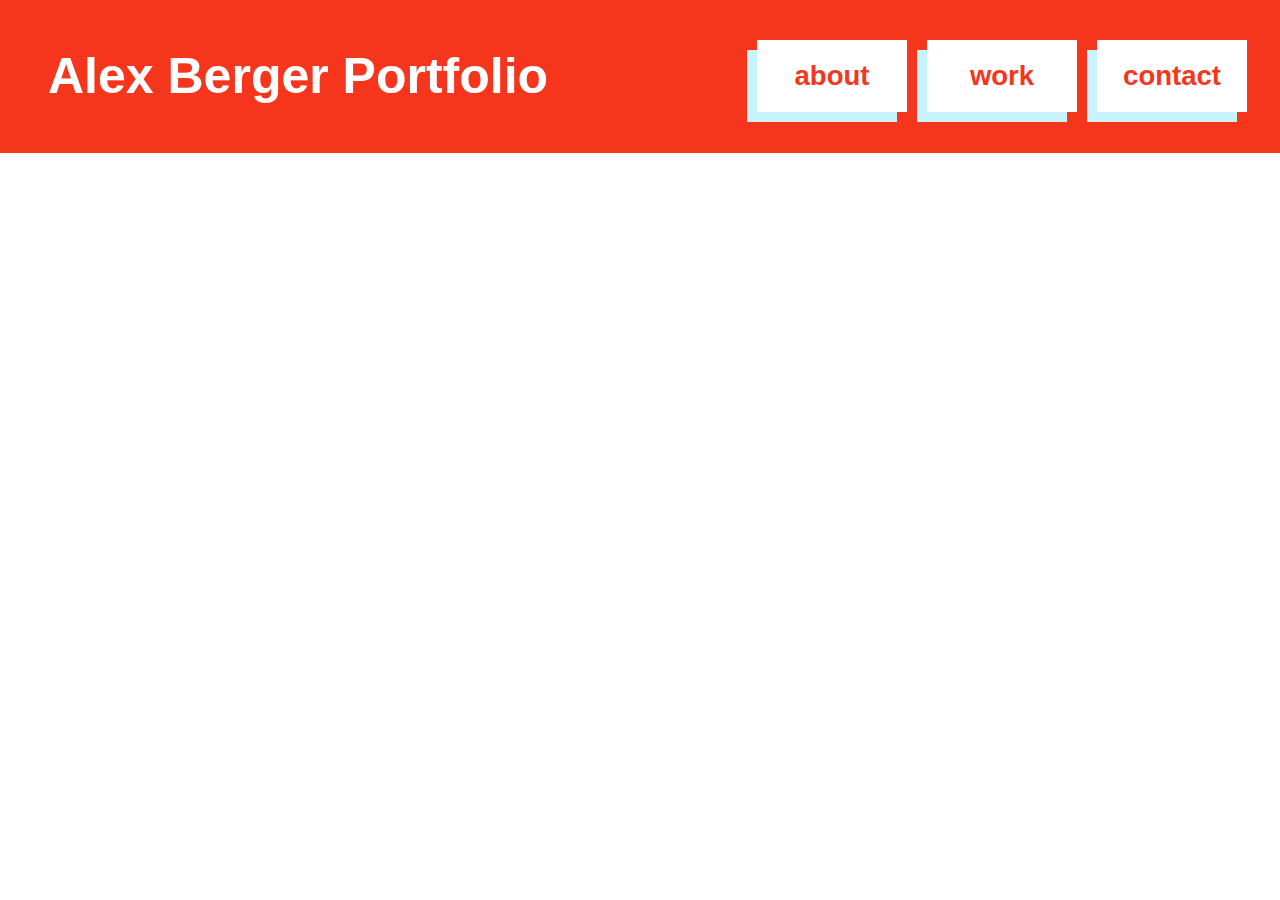
==== index.html @ c8eff0a4 "wrote header" ====
<!DOCTYPE html>
<html lang="en">

<head>
  <meta charset="UTF-8" />
  <title>Alex Berger Portfolio</title>
  <link rel="stylesheet" href="./styles.css" />
</head>

<body>
  <header>
    <h1>Alex Berger Portfolio</h1>
    <nav>
        <ul>
            <li>
                <h2>about</h2><h4></h4>
            </li>
            <li>
                <h2>work</h2>
            </li>
            <li>
                <h2>contact</h2>
            </li>
        </ul>

    </nav>
  </header>

  <!-- <main>
  
    <section class="card">
        <div class="card-header"><h2>Flexbox Row<h2></div>
        <p>Use these three properties to create a flexbox row layout</p>
        <div class="code-box"> 
            <pre><code>.row {
    display: flex;
    flex-direction: row;
    flex-wrap: wrap;
}
            </code></pre>
        </div>
    </section>
        <section class="card">
        <header>Flexbox Column</header>
        <p>Use these three properties to create a flexbox row layout</p>
        <code>Code here</code>
    </section>
    <section class="card">
        <header>CSS Grid Layout</header>
        <p>Use these three properties to create a flexbox row layout</p>
        <code>Code here</code>
    </section>
    <section class="card">
        <header>Linear Gradients</header>
        <p>Use these three properties to create a flexbox row layout</p>
        <code>Code here</code>
    </section>
        <section class="card">
        <header>Box Transition Glow</header>
        <p>Use these three properties to create a flexbox row layout</p>
        <code>Code here</code>
    </section>
    <section class="card">
        <header>Overlay Card with Title</header>
        <p>Use these three properties to create a flexbox row layout</p>
        <code>Code here</code>
    </section>
 
  </main>

  <footer>
    <h3>Made with ❤️ and CSS</h3>
  </footer>
</body>

</html>
---- styles.css ----
:root {
    --main: rgb(245, 54, 29);
    --highlight: white;
    font-size: 25px;
}

body {
    display: flex;
    flex-direction: column;
}

header {
    background-color: var(--main);
    margin: -10px;
    padding: 15px 15px 15px 50px;
    border: none;
    display: flex;
    justify-content: space-between;
}

nav {
    display: flex;
    align-items: center;

}


ul {
    display: flex;
    margin: 0px;
    padding: 10px;
    list-style: none;
    flex-wrap: wrap;
}

li {
    display: flex;
        flex-wrap: wrap;
}
/* main {
    display: flex;
    flex-wrap: wrap;
    justify-content: center;
    background-color: rgb(208, 203, 200);
} */

h1, h2, h3, h4 {
    font-family: sans-serif;
}

h1, h3, h4 {
    color: var(--highlight)
}

h1 {
    font-size: 200%;

}


h2 {
    width: 110px;
    text-align: center;
    margin: 10px;
    padding: 20px;
    background-color: var(--highlight);
    color: var(--main);
    font-size: 110%;
    box-shadow: -10px 10px 0px rgb(199, 243, 252);
}
/*
ul {
    list-style: none;
}

.card-header {
    position: absolute;
    top: 0px;
}

.card {
    height: 60%;
    max-width: 100%;
    border-style: dashed;
    border-color: white;
    padding: 10px;
    display: block;
    position: relative;
    flex: 1 0 100%;

}

code {
    display: block;
    font-family: monospace;
    font-size: 12px;
    color: white;
}

.code-box {
    background: linear-gradient(rgb(157, 29, 149), rgb(195, 26, 195));
    border-radius: 5px;
    padding: 10px;

}

footer {
    text-align: center;
    padding: 20px;
}

  
@media screen and (min-width: 768px) {
    .card{
      max-width: 50%;
      flex: 0 0 50%;
    }
  }

@media screen and (min-width: 992px) {
    .card {
      max-width:33.3%;
      flex: 0 0 33.3%;
    }
  }
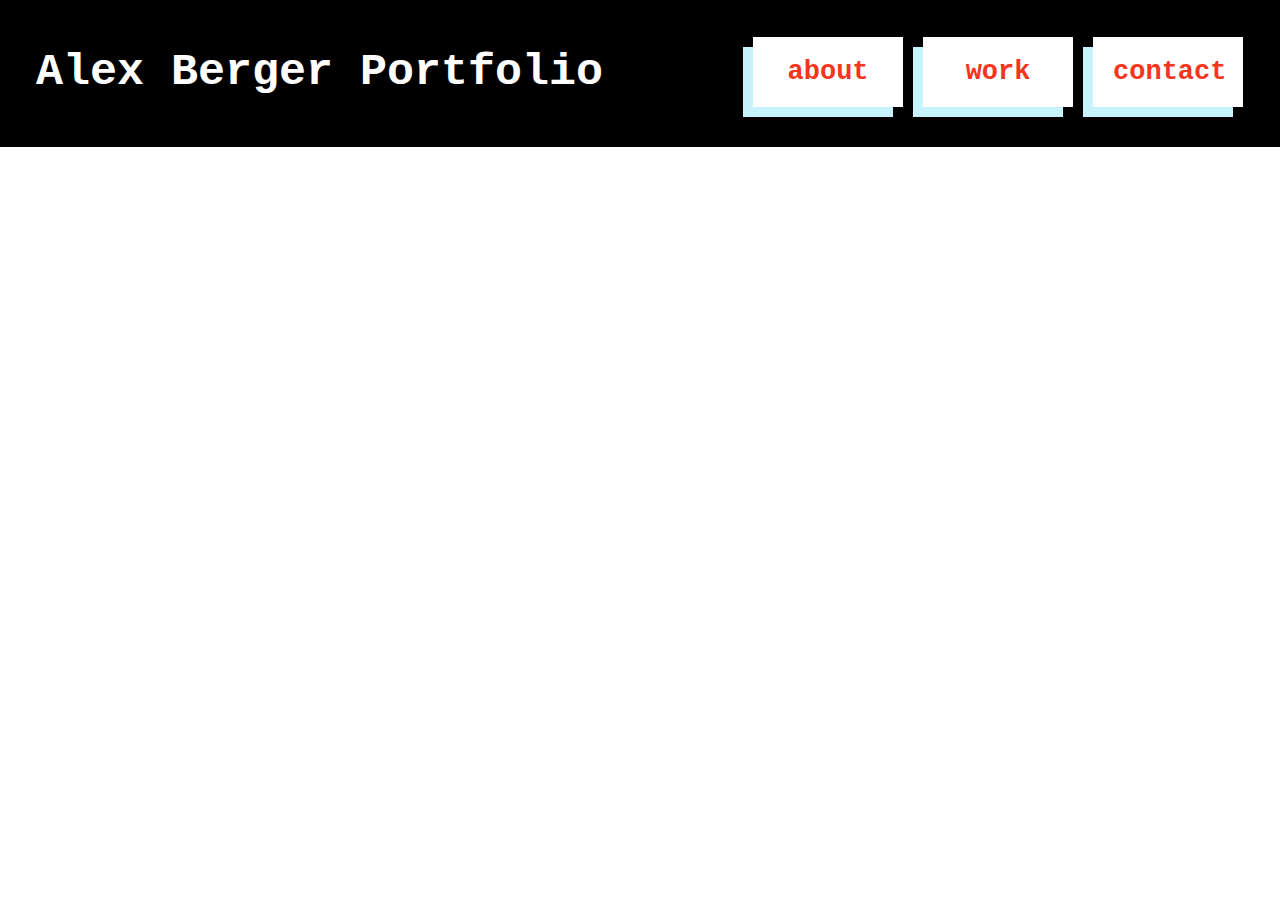
==== commit c06142e0: ""make mobile first design"" ====
--- a/index.html
+++ b/index.html
@@ -13,13 +13,13 @@
     <nav>
         <ul>
             <li>
-                <h2>about</h2><h4></h4>
+                <a href="#about"><h2>about</h2></a>
             </li>
             <li>
-                <h2>work</h2>
+                <a href="#work"><h2>work</h2></a>
             </li>
             <li>
-                <h2>contact</h2>
+                <a href="#contact"><h2>contact</h2></a>
             </li>
         </ul>
 
--- a/styles.css
+++ b/styles.css
@@ -1,7 +1,8 @@
 :root {
-    --main: rgb(245, 54, 29);
+    --main:  rgb(204, 25, 1);
+    --secondary: rgb(199, 243, 252);
     --highlight: white;
-    font-size: 25px;
+    font-size: 45px;
 }
 
 body {
@@ -12,15 +13,16 @@
 header {
     background-color: var(--main);
     margin: -10px;
-    padding: 15px 15px 15px 50px;
+    padding: 1.5% 1.5% 1.5% 3%;
     border: none;
     display: flex;
     justify-content: space-between;
+    flex-wrap: wrap;
 }
 
 nav {
     display: flex;
-    align-items: center;
+    align-content: center;
 
 }
 
@@ -35,7 +37,9 @@
 
 li {
     display: flex;
-        flex-wrap: wrap;
+    flex-wrap: wrap;
+    position: relative;
+    justify-content: center;
 }
 /* main {
     display: flex;
@@ -45,33 +49,43 @@
 } */
 
 h1, h2, h3, h4 {
-    font-family: sans-serif;
+    font-family: monospace;
 }
 
 h1, h3, h4 {
     color: var(--highlight)
 }
 
-h1 {
-    font-size: 200%;
-
+h1, h2 {
+    font-size: 60%;
+    text-align: center;
 }
-
 
 h2 {
     width: 110px;
-    text-align: center;
     margin: 10px;
     padding: 20px;
     background-color: var(--highlight);
-    color: var(--main);
-    font-size: 110%;
-    box-shadow: -10px 10px 0px rgb(199, 243, 252);
+    color: rgb(245, 54, 29);
+    box-shadow: -10px 10px 0px var(--secondary);
 }
-/*
-ul {
-    list-style: none;
+
+a {
+    text-decoration: none;
+ }
+
+h2:hover {
+    color: var(--secondary);
 }
+
+ /* li a:hover {
+    color: var(--secondary);
+    position: absolute;
+    top: 10px;
+    right: 10px;
+} */
+
+
 
 .card-header {
     position: absolute;
@@ -109,18 +123,22 @@
     padding: 20px;
 }
 
+@media screen and (min-width: 576px) {
+    h1 {
+       font-size: 100%;
+    }
+    ul {
+        display: flex;
+        justify-content: center;
+    }
+}
+
+@media screen and (min-width: 768px) {
+    header {
+        background-color: black;
+  }
   
-@media screen and (min-width: 768px) {
-    .card{
-      max-width: 50%;
-      flex: 0 0 50%;
-    }
+@media screen and (min-width: 992px) {
+
   }
 
-@media screen and (min-width: 992px) {
-    .card {
-      max-width:33.3%;
-      flex: 0 0 33.3%;
-    }
-  }
-  
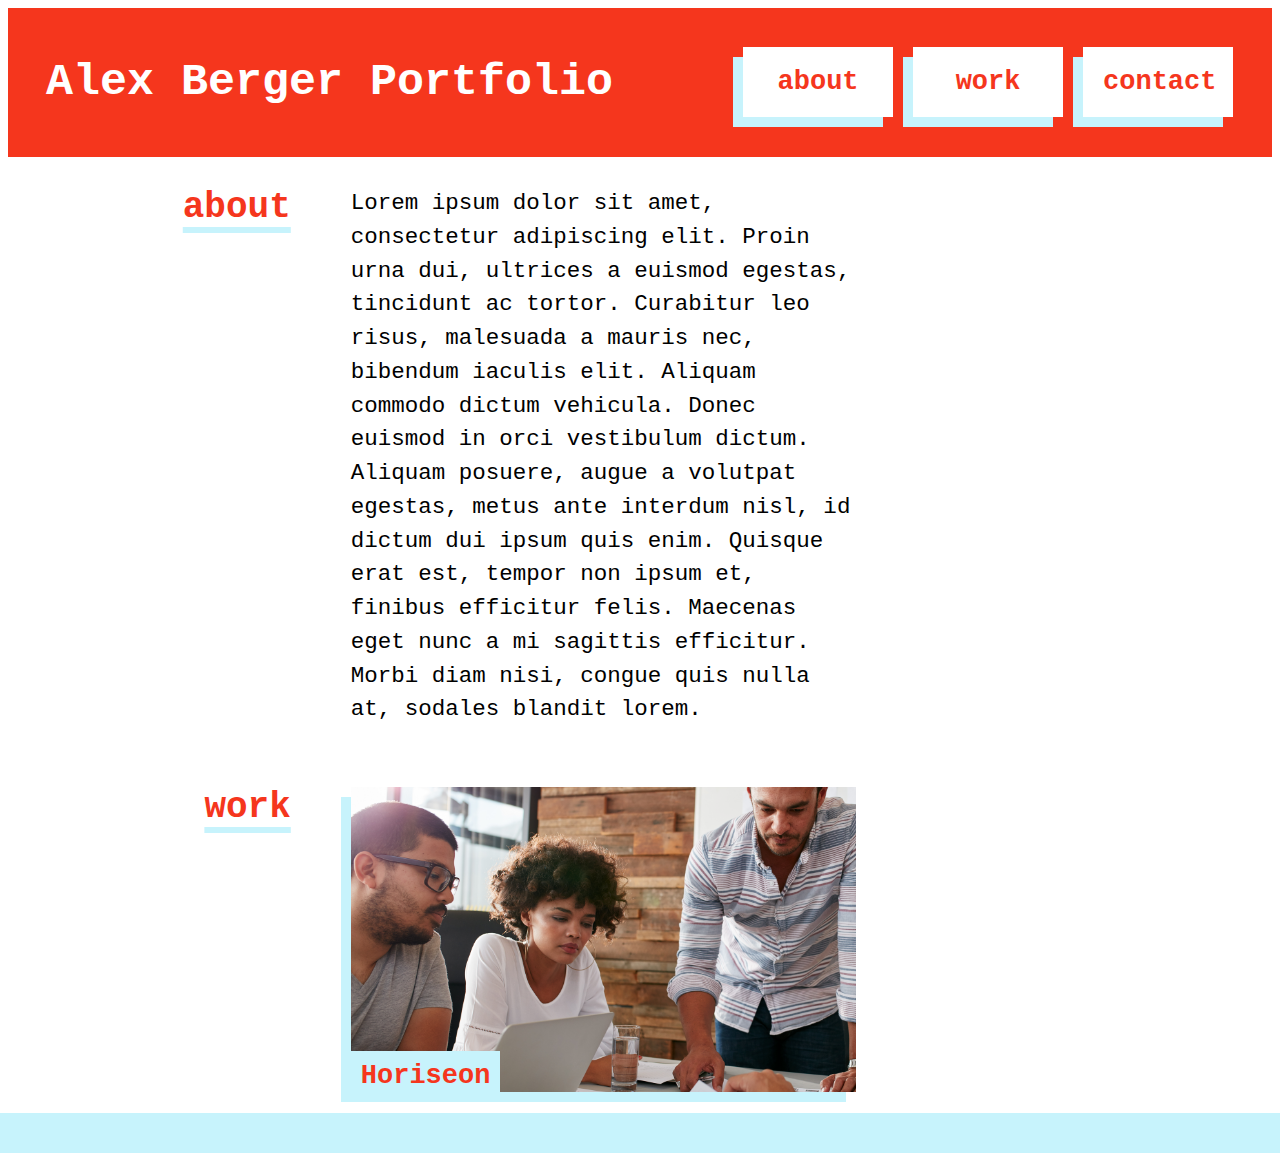
==== commit 256e2423: "add about and work sections" ====
--- a/index.html
+++ b/index.html
@@ -26,50 +26,27 @@
     </nav>
   </header>
 
-  <!-- <main>
-  
-    <section class="card">
-        <div class="card-header"><h2>Flexbox Row<h2></div>
-        <p>Use these three properties to create a flexbox row layout</p>
-        <div class="code-box"> 
-            <pre><code>.row {
-    display: flex;
-    flex-direction: row;
-    flex-wrap: wrap;
-}
-            </code></pre>
-        </div>
-    </section>
-        <section class="card">
-        <header>Flexbox Column</header>
-        <p>Use these three properties to create a flexbox row layout</p>
-        <code>Code here</code>
-    </section>
-    <section class="card">
-        <header>CSS Grid Layout</header>
-        <p>Use these three properties to create a flexbox row layout</p>
-        <code>Code here</code>
-    </section>
-    <section class="card">
-        <header>Linear Gradients</header>
-        <p>Use these three properties to create a flexbox row layout</p>
-        <code>Code here</code>
-    </section>
-        <section class="card">
-        <header>Box Transition Glow</header>
-        <p>Use these three properties to create a flexbox row layout</p>
-        <code>Code here</code>
-    </section>
-    <section class="card">
-        <header>Overlay Card with Title</header>
-        <p>Use these three properties to create a flexbox row layout</p>
-        <code>Code here</code>
-    </section>
- 
+  <main>
+    <div class="row">
+        <section id="about" class="section-header">
+            <h3>about</h3>
+        </section>
+        <article>
+            <p>Lorem ipsum dolor sit amet, consectetur adipiscing elit. Proin urna dui, ultrices a euismod egestas, tincidunt ac tortor. Curabitur leo risus, malesuada a mauris nec, bibendum iaculis elit. Aliquam commodo dictum vehicula. Donec euismod in orci vestibulum dictum. Aliquam posuere, augue a volutpat egestas, metus ante interdum nisl, id dictum dui ipsum quis enim. Quisque erat est, tempor non ipsum et, finibus efficitur felis. Maecenas eget nunc a mi sagittis efficitur. Morbi diam nisi, congue quis nulla at, sodales blandit lorem. </p>
+        </article>
+    </div>
+    <div class="row">
+        <section id="work" class="section-header">
+            <h3>work</h3>
+        </section>
+    <article>
+        <h4 class="project-title">Horiseon</h4>
+        <a href="https://aberger3647.github.io/module-01-challenge/" class="projects"><img src="./horiseon.png" alt="Three professionals working in a meeting"></a>
+    </article>
+    </div>
   </main>
 
   <footer>
-    <h3>Made with ❤️ and CSS</h3>
   </footer>
 </body>
 
--- a/styles.css
+++ b/styles.css
@@ -1,5 +1,5 @@
 :root {
-    --main:  rgb(204, 25, 1);
+    --main:  rgb(245, 54, 29);
     --secondary: rgb(199, 243, 252);
     --highlight: white;
     font-size: 45px;
@@ -12,27 +12,25 @@
 
 header {
     background-color: var(--main);
-    margin: -10px;
+    /*margin: -10px;*/
     padding: 1.5% 1.5% 1.5% 3%;
     border: none;
     display: flex;
-    justify-content: space-between;
+    justify-content: center;
     flex-wrap: wrap;
 }
 
 nav {
-    display: flex;
-    align-content: center;
 
 }
 
 
 ul {
-    display: flex;
+    display: block;
     margin: 0px;
     padding: 10px;
     list-style: none;
-    flex-wrap: wrap;
+ 
 }
 
 li {
@@ -41,18 +39,17 @@
     position: relative;
     justify-content: center;
 }
-/* main {
+
+main {
     display: flex;
     flex-wrap: wrap;
-    justify-content: center;
-    background-color: rgb(208, 203, 200);
-} */
+}
 
-h1, h2, h3, h4 {
+h1, h2, h3, h4, p {
     font-family: monospace;
 }
 
-h1, h3, h4 {
+h1, h3 {
     color: var(--highlight)
 }
 
@@ -61,22 +58,50 @@
     text-align: center;
 }
 
+h2, h3{
+    color: var(--main);
+}
+
 h2 {
     width: 110px;
     margin: 10px;
     padding: 20px;
     background-color: var(--highlight);
-    color: rgb(245, 54, 29);
     box-shadow: -10px 10px 0px var(--secondary);
+}
+
+h2:hover {
+    color: var(--secondary);
+}
+
+h3 {
+    font-size: 80%;
+    text-align: center;
+    margin: 0px;
+    text-decoration: underline var(--secondary);
+    text-decoration-thickness: 6px;
+    text-underline-offset: 10px;
+}
+
+h4 {
+    font-size: 60%;
+    color: var(--main);
+}
+
+h4:hover {
+    color: var(--highlight);
+}
+
+p {
+    font-size: 50%;
+    line-height: 1.5;
+    margin: 0px;
 }
 
 a {
     text-decoration: none;
  }
 
-h2:hover {
-    color: var(--secondary);
-}
 
  /* li a:hover {
     color: var(--secondary);
@@ -85,42 +110,38 @@
     right: 10px;
 } */
 
-
-
-.card-header {
-    position: absolute;
-    top: 0px;
+.row {
+    display: flex;
+    flex-wrap: wrap;
 }
 
-.card {
-    height: 60%;
-    max-width: 100%;
-    border-style: dashed;
-    border-color: white;
-    padding: 10px;
-    display: block;
+article, .section-header {
+    margin: 0px;
+    padding: 30px;
     position: relative;
-    flex: 1 0 100%;
-
+    width: 100%;
 }
 
-code {
-    display: block;
-    font-family: monospace;
-    font-size: 12px;
-    color: white;
+img {
+    width: 100%;
+    height: auto;
+    box-shadow: -10px 10px 0px var(--secondary);
 }
 
-.code-box {
-    background: linear-gradient(rgb(157, 29, 149), rgb(195, 26, 195));
-    border-radius: 5px;
-    padding: 10px;
-
+.project-title {
+    position: absolute;
+    background-color: var(--secondary);
+    margin: 0px;
+    padding: 10px;;
+    bottom: 32px;
 }
 
 footer {
     text-align: center;
     padding: 20px;
+    height: 20;
+    background-color: var(--secondary);
+    margin: -20px;
 }
 
 @media screen and (min-width: 576px) {
@@ -134,11 +155,22 @@
 }
 
 @media screen and (min-width: 768px) {
-    header {
-        background-color: black;
-  }
+    .section-header {
+        width: 20%;
+    }
+    article {
+        width: 60%;
+    }
+    h3 {
+        text-align: right;
+    }
+  
   
 @media screen and (min-width: 992px) {
-
+    header {
+        justify-content: space-between;
+    }
+    article {
+        width: 40%;
+    }
   }
-
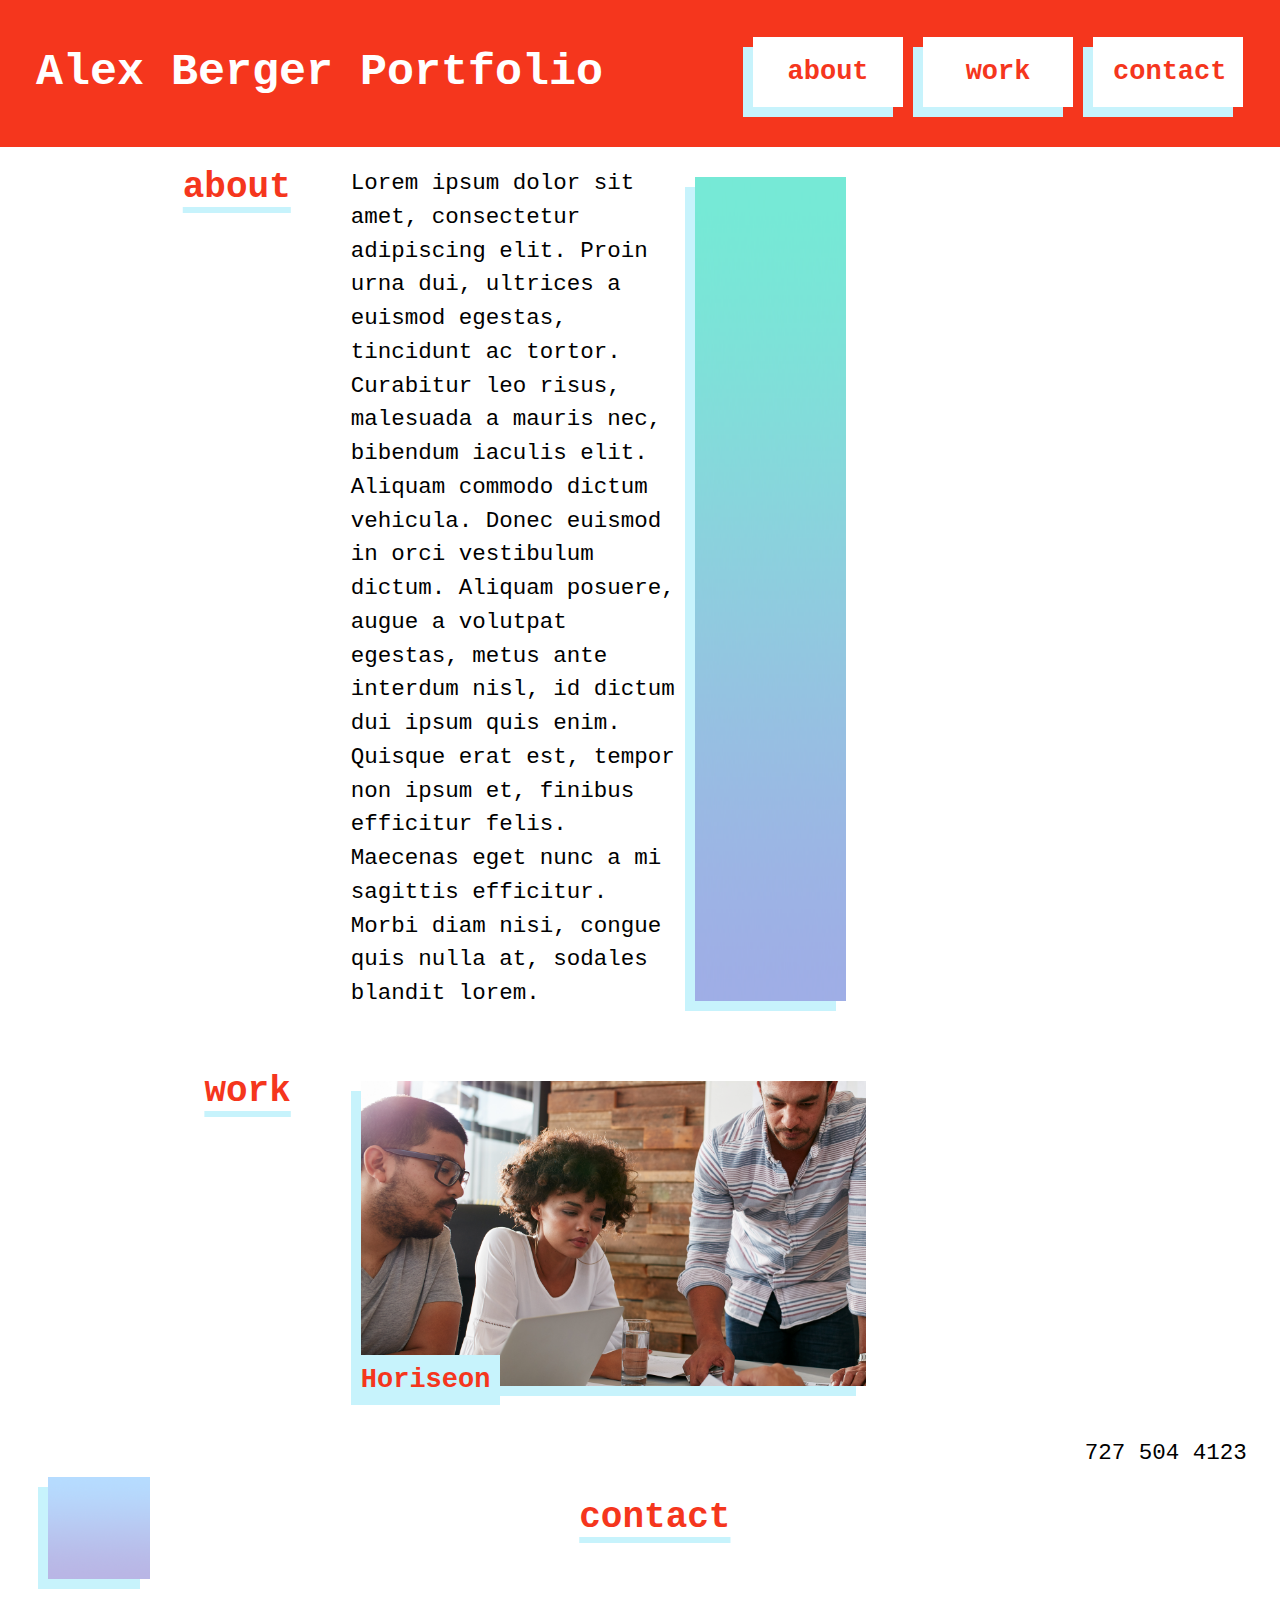
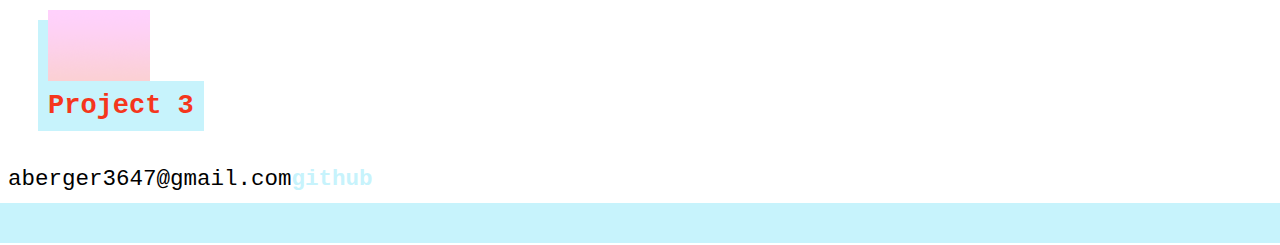
==== commit aa00576a: "make things worse" ====
--- a/index.html
+++ b/index.html
@@ -27,23 +27,60 @@
   </header>
 
   <main>
+
     <div class="row">
         <section id="about" class="section-header">
             <h3>about</h3>
         </section>
-        <article>
+
+        <section id="about-and-headshot">
             <p>Lorem ipsum dolor sit amet, consectetur adipiscing elit. Proin urna dui, ultrices a euismod egestas, tincidunt ac tortor. Curabitur leo risus, malesuada a mauris nec, bibendum iaculis elit. Aliquam commodo dictum vehicula. Donec euismod in orci vestibulum dictum. Aliquam posuere, augue a volutpat egestas, metus ante interdum nisl, id dictum dui ipsum quis enim. Quisque erat est, tempor non ipsum et, finibus efficitur felis. Maecenas eget nunc a mi sagittis efficitur. Morbi diam nisi, congue quis nulla at, sodales blandit lorem. </p>
-        </article>
+            <img src="./assets/placeholder3.png" id="headshot">
+        </section>
     </div>
+
     <div class="row">
         <section id="work" class="section-header">
             <h3>work</h3>
         </section>
-    <article>
-        <h4 class="project-title">Horiseon</h4>
-        <a href="https://aberger3647.github.io/module-01-challenge/" class="projects"><img src="./horiseon.png" alt="Three professionals working in a meeting"></a>
-    </article>
+
+        <section>
+            <a href="https://aberger3647.github.io/module-01-challenge/" class="projects">
+                <h4 class="project-title">Horiseon</h4>
+                <img src="./horiseon.png" alt="Three professionals working in a meeting">
+            </a>
+        </section>
     </div>
+
+    <div class="row">
+        <section>
+            <a href="#">
+                <h4 class="project-title">Project 2</h4>
+                <img src="./assets/placeholder1.png" alt="Placeholder image" class="small-image">
+            </a>
+            <a href="#">
+                <h4 class="project-title">Project 3</h4>
+                <img src="./assets/placeholder2.png" alt="Placeholder image" class="small-image">
+            </a>
+        </section>
+    </div>
+
+    <section>
+        <div class="row">
+            <section id="contact" class="section-header">
+                <h3>contact</h3>
+            </section>
+        </div>
+        <div class="row">
+            </section class="contact-info">
+                <p>727 504 4123</p>
+                <p>aberger3647@gmail.com</p>
+                <a href="https://github.com/aberger3647"><p>github</p></a>
+            <section>
+        </div>
+    </section>
+
+
   </main>
 
   <footer>
--- a/styles.css
+++ b/styles.css
@@ -12,18 +12,13 @@
 
 header {
     background-color: var(--main);
-    /*margin: -10px;*/
+    margin: -10px;
     padding: 1.5% 1.5% 1.5% 3%;
     border: none;
     display: flex;
     justify-content: center;
     flex-wrap: wrap;
 }
-
-nav {
-
-}
-
 
 ul {
     display: block;
@@ -100,8 +95,13 @@
 
 a {
     text-decoration: none;
+    color: var(--secondary);
+    font-weight: bold;
  }
 
+ a:hover {
+    color: var(--main);
+ }
 
  /* li a:hover {
     color: var(--secondary);
@@ -110,20 +110,31 @@
     right: 10px;
 } */
 
+#about-and-headshot {
+    display: flex;
+}
+
 .row {
     display: flex;
     flex-wrap: wrap;
 }
 
-article, .section-header {
+section, .section-header {
     margin: 0px;
     padding: 30px;
     position: relative;
     width: 100%;
+
+}
+
+#headshot {
+    max-width: 30%;
+    float: right;
 }
 
 img {
     width: 100%;
+    margin: 10px;
     height: auto;
     box-shadow: -10px 10px 0px var(--secondary);
 }
@@ -134,6 +145,11 @@
     margin: 0px;
     padding: 10px;;
     bottom: 32px;
+}
+
+.contact-info {
+    display: flex;
+    justify-content: space-between;
 }
 
 footer {
@@ -152,25 +168,41 @@
         display: flex;
         justify-content: center;
     }
+    .small-image {
+        width: 50%;
+        height: auto;
+    }
 }
 
 @media screen and (min-width: 768px) {
     .section-header {
         width: 20%;
     }
-    article {
+    section {
         width: 60%;
     }
     h3 {
         text-align: right;
     }
+    .small-image {
+        width: 50%;
+        height: auto;
+    }
+}
   
   
 @media screen and (min-width: 992px) {
     header {
         justify-content: space-between;
     }
-    article {
+    .section-header {
+        width: 20%;
+    }
+    section {
         width: 40%;
     }
+    .small-image {
+        width: 50%;
+        height: auto;
+    }
   }
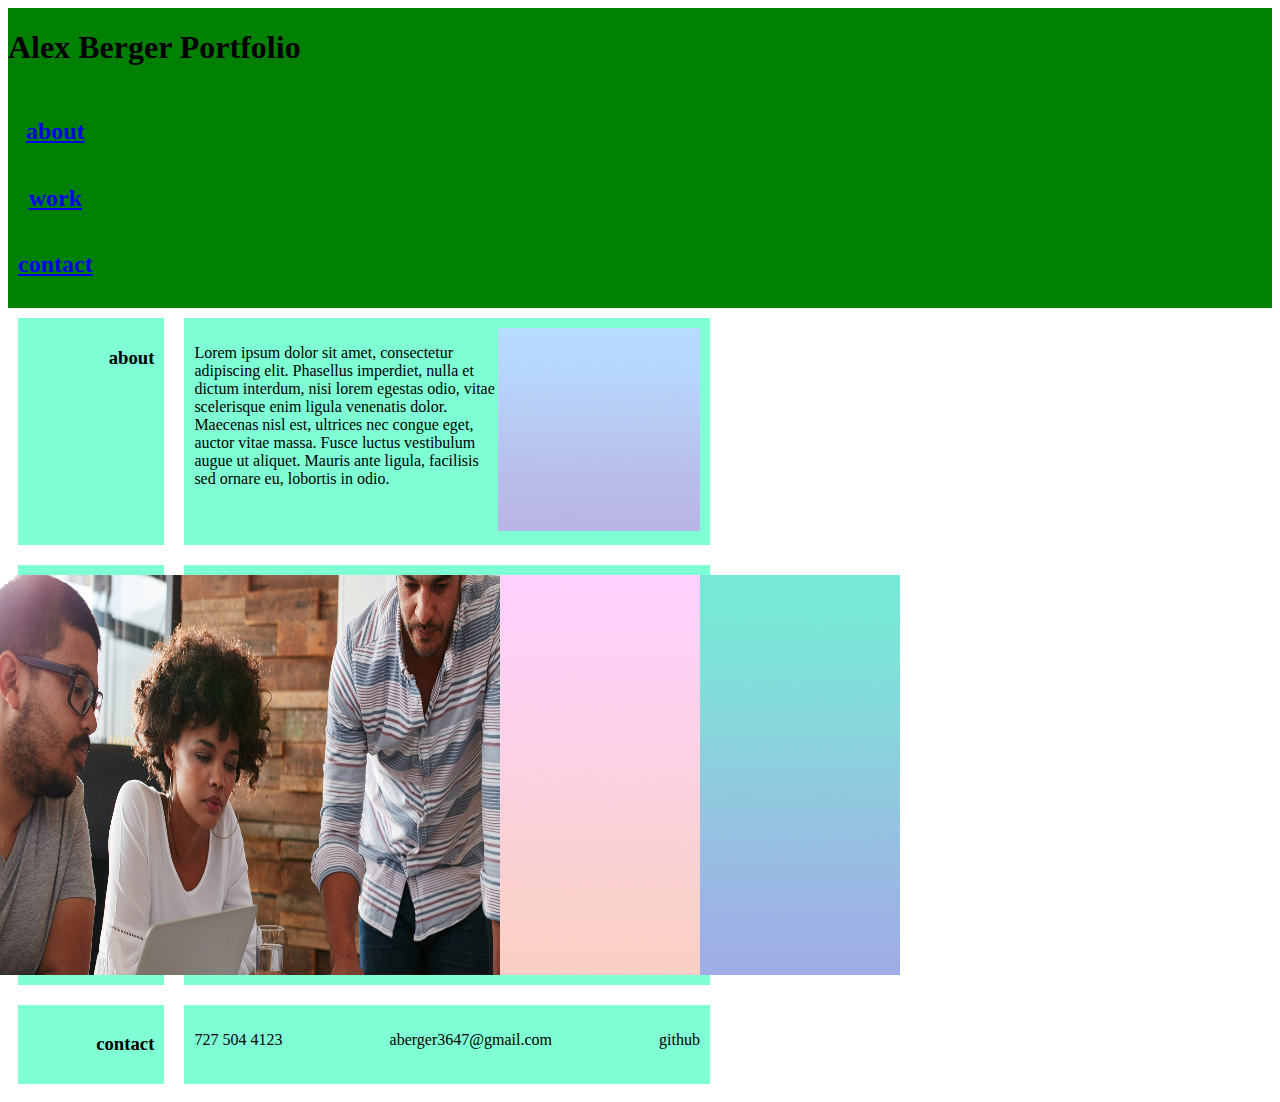
==== commit e59bb8e9: "another approach to flexbox" ====
--- a/index.html
+++ b/index.html
@@ -27,60 +27,41 @@
   </header>
 
   <main>
-
     <div class="row">
-        <section id="about" class="section-header">
+        <section class="section-title">
             <h3>about</h3>
         </section>
 
-        <section id="about-and-headshot">
-            <p>Lorem ipsum dolor sit amet, consectetur adipiscing elit. Proin urna dui, ultrices a euismod egestas, tincidunt ac tortor. Curabitur leo risus, malesuada a mauris nec, bibendum iaculis elit. Aliquam commodo dictum vehicula. Donec euismod in orci vestibulum dictum. Aliquam posuere, augue a volutpat egestas, metus ante interdum nisl, id dictum dui ipsum quis enim. Quisque erat est, tempor non ipsum et, finibus efficitur felis. Maecenas eget nunc a mi sagittis efficitur. Morbi diam nisi, congue quis nulla at, sodales blandit lorem. </p>
-            <img src="./assets/placeholder3.png" id="headshot">
+        <section class="main-content">
+            <div id="about-text"><p>Lorem ipsum dolor sit amet, consectetur adipiscing elit. Phasellus imperdiet, nulla et dictum interdum, nisi lorem egestas odio, vitae scelerisque enim ligula venenatis dolor. Maecenas nisl est, ultrices nec congue eget, auctor vitae massa. Fusce luctus vestibulum augue ut aliquet. Mauris ante ligula, facilisis sed ornare eu, lobortis in odio. </p></div>
+            <div id="about-photo"><img src="./assets/placeholder1.png"></div>
+            
         </section>
     </div>
 
     <div class="row">
-        <section id="work" class="section-header">
+        <section class="section-title">
             <h3>work</h3>
         </section>
 
-        <section>
-            <a href="https://aberger3647.github.io/module-01-challenge/" class="projects">
-                <h4 class="project-title">Horiseon</h4>
-                <img src="./horiseon.png" alt="Three professionals working in a meeting">
-            </a>
+        <section class="main-content">
+            <img src="./horiseon.png" class="large-img">
+            <img src="./assets/placeholder2.png" class="small-img">
+            <img src="./assets/placeholder3.png" class="small-img">
         </section>
     </div>
 
     <div class="row">
-        <section>
-            <a href="#">
-                <h4 class="project-title">Project 2</h4>
-                <img src="./assets/placeholder1.png" alt="Placeholder image" class="small-image">
-            </a>
-            <a href="#">
-                <h4 class="project-title">Project 3</h4>
-                <img src="./assets/placeholder2.png" alt="Placeholder image" class="small-image">
-            </a>
+        <section class="section-title">
+            <h3>contact</h3>
+        </section>
+
+        <section class="main-content" id="contact-info">
+            <p>727 504 4123</p>
+            <p>aberger3647@gmail.com</p>
+            <p>github</p>
         </section>
     </div>
-
-    <section>
-        <div class="row">
-            <section id="contact" class="section-header">
-                <h3>contact</h3>
-            </section>
-        </div>
-        <div class="row">
-            </section class="contact-info">
-                <p>727 504 4123</p>
-                <p>aberger3647@gmail.com</p>
-                <a href="https://github.com/aberger3647"><p>github</p></a>
-            <section>
-        </div>
-    </section>
-
-
   </main>
 
   <footer>
--- a/styles.css
+++ b/styles.css
@@ -1,23 +1,22 @@
-:root {
-    --main:  rgb(245, 54, 29);
-    --secondary: rgb(199, 243, 252);
-    --highlight: white;
-    font-size: 45px;
-}
-
 body {
     display: flex;
     flex-direction: column;
 }
 
 header {
-    background-color: var(--main);
-    margin: -10px;
-    padding: 1.5% 1.5% 1.5% 3%;
-    border: none;
+
     display: flex;
     justify-content: center;
     flex-wrap: wrap;
+}
+
+h1, h2, h3 {
+    width: 100%;
+    text-align: center;
+}
+
+h2 {
+    text-align: center;
 }
 
 ul {
@@ -37,172 +36,93 @@
 
 main {
     display: flex;
-    flex-wrap: wrap;
-}
-
-h1, h2, h3, h4, p {
-    font-family: monospace;
-}
-
-h1, h3 {
-    color: var(--highlight)
-}
-
-h1, h2 {
-    font-size: 60%;
-    text-align: center;
-}
-
-h2, h3{
-    color: var(--main);
-}
-
-h2 {
-    width: 110px;
-    margin: 10px;
-    padding: 20px;
-    background-color: var(--highlight);
-    box-shadow: -10px 10px 0px var(--secondary);
-}
-
-h2:hover {
-    color: var(--secondary);
-}
-
-h3 {
-    font-size: 80%;
-    text-align: center;
-    margin: 0px;
-    text-decoration: underline var(--secondary);
-    text-decoration-thickness: 6px;
-    text-underline-offset: 10px;
-}
-
-h4 {
-    font-size: 60%;
-    color: var(--main);
-}
-
-h4:hover {
-    color: var(--highlight);
-}
-
-p {
-    font-size: 50%;
-    line-height: 1.5;
-    margin: 0px;
-}
-
-a {
-    text-decoration: none;
-    color: var(--secondary);
-    font-weight: bold;
- }
-
- a:hover {
-    color: var(--main);
- }
-
- /* li a:hover {
-    color: var(--secondary);
-    position: absolute;
-    top: 10px;
-    right: 10px;
-} */
-
-#about-and-headshot {
-    display: flex;
+    flex-direction: column;
 }
 
 .row {
     display: flex;
     flex-wrap: wrap;
+ 
 }
 
-section, .section-header {
-    margin: 0px;
-    padding: 30px;
-    position: relative;
+.section-title {
+    padding: 10px;
+    margin: 10px;
+    background-color: aquamarine;
     width: 100%;
-
+    justify-content: center;
 }
 
-#headshot {
-    max-width: 30%;
-    float: right;
+.main-content {
+    padding: 10px;
+    margin: 10px;
+    background-color: aquamarine;
+    width: 100%;
 }
 
 img {
     width: 100%;
-    margin: 10px;
-    height: auto;
-    box-shadow: -10px 10px 0px var(--secondary);
 }
 
-.project-title {
-    position: absolute;
-    background-color: var(--secondary);
-    margin: 0px;
-    padding: 10px;;
-    bottom: 32px;
-}
-
-.contact-info {
+#contact-info {
     display: flex;
     justify-content: space-between;
 }
 
-footer {
-    text-align: center;
-    padding: 20px;
-    height: 20;
-    background-color: var(--secondary);
-    margin: -20px;
-}
+@media screen and (min-width: 768px) {
 
-@media screen and (min-width: 576px) {
-    h1 {
-       font-size: 100%;
-    }
-    ul {
-        display: flex;
-        justify-content: center;
-    }
-    .small-image {
-        width: 50%;
-        height: auto;
-    }
-}
-
-@media screen and (min-width: 768px) {
-    .section-header {
-        width: 20%;
-    }
-    section {
-        width: 60%;
+    header {
+        background-color: aqua;
     }
     h3 {
         text-align: right;
     }
-    .small-image {
+    .large-img {
+        min-height: 400px;
+        width: 100%;
+    }
+    .main-content {
+        display: flex;
+        width: 60%;
+        justify-content: center;
+    }
+    .section-title {
+        width: 10%;
+        text-align: right;
+    }
+    #contact-info {
+        display: flex;
+        justify-content: space-between;
+    }
+    #about-text {
+        width: 60%;
+    }
+    
+    #about-photo {
+        width: 40%;
+    }
+    
+    .small-img {
         width: 50%;
-        height: auto;
+    
     }
+    
 }
   
   
 @media screen and (min-width: 992px) {
     header {
         justify-content: space-between;
+        background-color: green;
     }
-    .section-header {
-        width: 20%;
+    h1 {
+        text-align: left;
     }
-    section {
+    h3 {
+        text-align: right;
+    }
+    .main-content {
         width: 40%;
     }
-    .small-image {
-        width: 50%;
-        height: auto;
-    }
+
   }
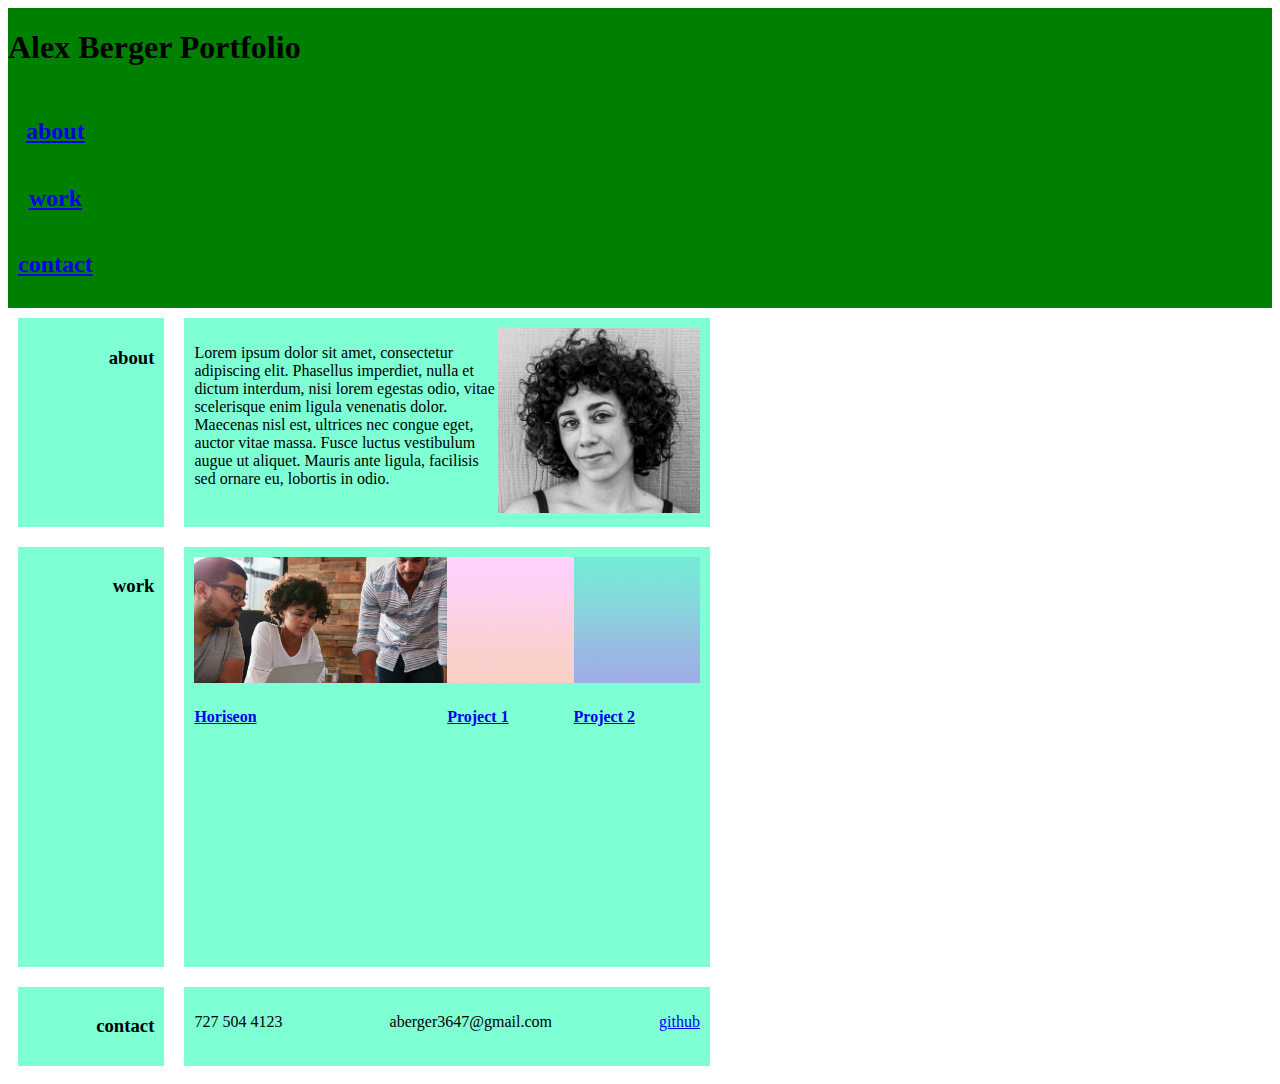
==== commit b10a43bb: "fix some things, break some other things" ====
--- a/index.html
+++ b/index.html
@@ -28,38 +28,53 @@
 
   <main>
     <div class="row">
-        <section class="section-title">
+        <section class="section-title" id="about">
             <h3>about</h3>
         </section>
 
         <section class="main-content">
             <div id="about-text"><p>Lorem ipsum dolor sit amet, consectetur adipiscing elit. Phasellus imperdiet, nulla et dictum interdum, nisi lorem egestas odio, vitae scelerisque enim ligula venenatis dolor. Maecenas nisl est, ultrices nec congue eget, auctor vitae massa. Fusce luctus vestibulum augue ut aliquet. Mauris ante ligula, facilisis sed ornare eu, lobortis in odio. </p></div>
-            <div id="about-photo"><img src="./assets/placeholder1.png"></div>
+            <div id="about-photo"><img src="./assets/headshot.jpg"></div>
             
         </section>
     </div>
 
     <div class="row">
-        <section class="section-title">
+        <section class="section-title" id="work">
             <h3>work</h3>
         </section>
 
         <section class="main-content">
-            <img src="./horiseon.png" class="large-img">
-            <img src="./assets/placeholder2.png" class="small-img">
-            <img src="./assets/placeholder3.png" class="small-img">
+            <div class="large-img">
+                <img src="./horiseon.png" alt="Image of three professionals in a meeting">
+                 <a href="https://aberger3647.github.io/module-01-challenge/">
+                    <h4>Horiseon</h4>
+                </a>   
+            </div>
+            <div class="small-img">
+                <img src="./assets/placeholder2.png" alt="Placeholder 1">
+                <a href="#">
+                    <h4>Project 1</h4>
+                </a> 
+            </div>
+            <div class="small-img">
+                <img src="./assets/placeholder3.png" alt="Placeholder 2">
+                <a href="#">
+                    <h4>Project 2</h4>
+                </a> 
+            </div>
         </section>
     </div>
 
     <div class="row">
-        <section class="section-title">
+        <section class="section-title" id="contact">
             <h3>contact</h3>
         </section>
 
         <section class="main-content" id="contact-info">
             <p>727 504 4123</p>
             <p>aberger3647@gmail.com</p>
-            <p>github</p>
+            <a href="https://github.com/aberger3647"><p>github</p></a>
         </section>
     </div>
   </main>
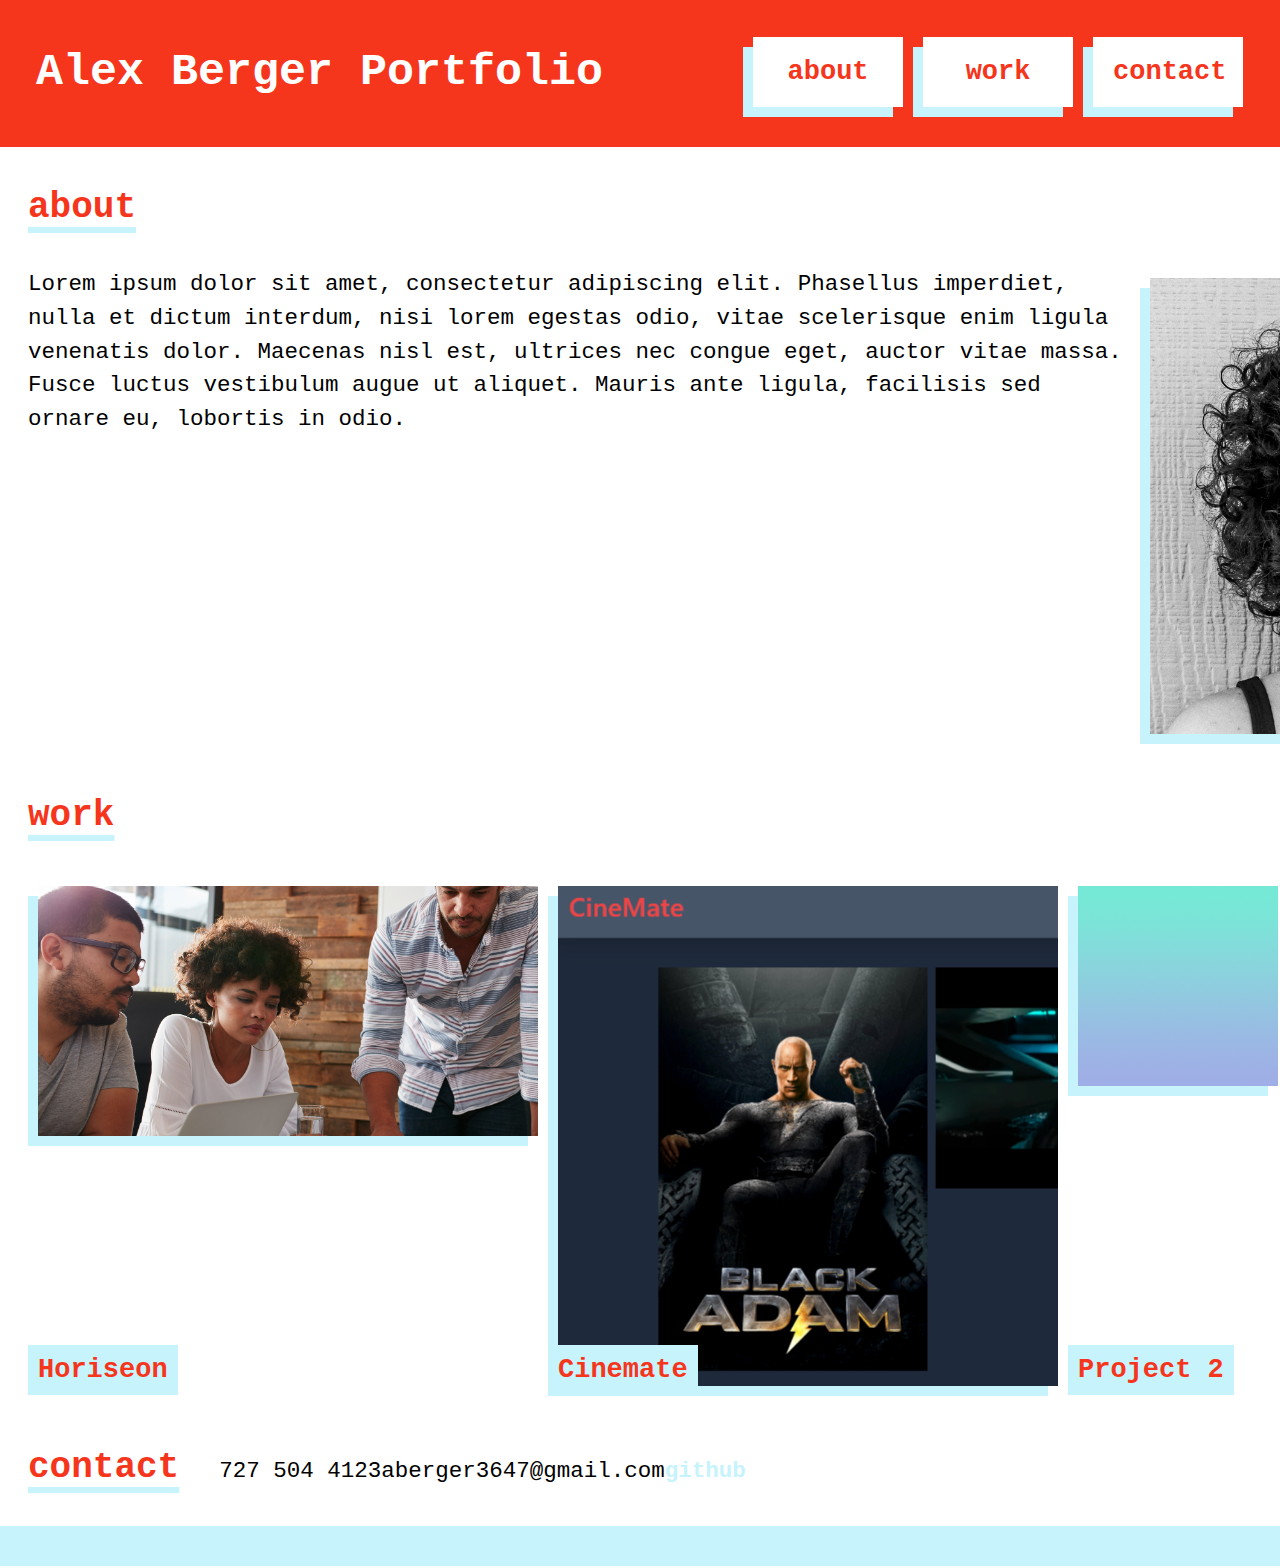
==== commit 379b5b80: "add cinemate project" ====
--- a/index.html
+++ b/index.html
@@ -52,9 +52,9 @@
                 </a>   
             </div>
             <div class="small-img">
-                <img src="./assets/placeholder2.png" alt="Placeholder 1">
-                <a href="#">
-                    <h4>Project 1</h4>
+                <img src="./assets/cinemate.png" alt="Cinemate">
+                <a href="https://sidgray80.github.io/cinemate/index.html">
+                    <h4>Cinemate</h4>
                 </a> 
             </div>
             <div class="small-img">
--- a/styles.css
+++ b/styles.css
@@ -1,22 +1,75 @@
+:root {
+    --main:  rgb(245, 54, 29);
+    --secondary: rgb(199, 243, 252);
+    --highlight: white;
+    font-size: 45px;
+}
+
 body {
     display: flex;
     flex-direction: column;
 }
 
 header {
-
+    background-color: var(--main);
+    margin: -10px -10px 20px -10px;
+    padding: 1.5% 1.5% 1.5% 3%;
+    border: none;
     display: flex;
     justify-content: center;
     flex-wrap: wrap;
 }
 
-h1, h2, h3 {
-    width: 100%;
+h1, h2, h3, h4, p {
+    font-family: monospace;
+}
+
+h1, h3 {
+    color: var(--highlight)
+}
+
+h1, h2 {
+    font-size: 60%;
     text-align: center;
 }
 
+h2, h3 {
+    color: var(--main);
+}
+
 h2 {
+    width: 110px;
+    margin: 10px;
+    padding: 20px;
+    background-color: var(--highlight);
+    box-shadow: -10px 10px 0px var(--secondary);
+}
+
+h2:hover {
+    color: var(--secondary);
+}
+
+h3 {
+    font-size: 80%;
     text-align: center;
+    margin: 0px;
+    text-decoration: underline var(--secondary);
+    text-decoration-thickness: 6px;
+    text-underline-offset: 10px;
+}
+
+h4 {
+    font-size: 60%;
+    color: var(--main);
+    position: absolute;
+    background-color: var(--secondary);
+    margin: 0px;
+    padding: 10px;;
+    bottom: 12px;
+}
+
+h4:hover {
+    color: var(--highlight);
 }
 
 ul {
@@ -39,72 +92,120 @@
     flex-direction: column;
 }
 
+.main-content {
+    padding: 10px;
+    margin: 10px;
+    max-width: 100%;
+    display: flex;
+}
+
 .row {
     display: flex;
     flex-wrap: wrap;
  
 }
 
+p {
+    font-size: 50%;
+    line-height: 1.5;
+    margin: 0px;
+}
+
+a {
+    text-decoration: none;
+    color: var(--secondary);
+    font-weight: bold;
+ }
+
+ a:hover {
+    color: var(--main);
+ }
+
+
 .section-title {
     padding: 10px;
     margin: 10px;
-    background-color: aquamarine;
-    width: 100%;
     justify-content: center;
 }
 
-.main-content {
-    padding: 10px;
-    margin: 10px;
-    background-color: aquamarine;
-    width: 100%;
-}
-
 img {
-    width: 100%;
+    flex-basis: 100%;
+    margin: 10px;
+    height: auto;
+    box-shadow: -10px 10px 0px var(--secondary);
+
+}
+
+#about-photo {
+    max-width: 10%;
+}
+
+.large-img, .small-img {
+    position: relative;
 }
 
 #contact-info {
-    display: flex;
-    justify-content: space-between;
+    display: block;
+    margin: 15px 10px 50px 10px;
+    text-align: center;
+}
+
+#contact-info p {
+    line-height: 3;
+}
+
+footer {
+    padding: 20px;
+    height: 20;
+    background-color: var(--secondary);
+    margin: -20px;
 }
 
 @media screen and (min-width: 768px) {
-
-    header {
-        background-color: aqua;
+    h1 {
+        font-size: 100%;
     }
     h3 {
         text-align: right;
     }
-    .large-img {
-        min-height: 400px;
-        width: 100%;
+    ul {
+        display: flex;
     }
     .main-content {
         display: flex;
-        width: 60%;
-        justify-content: center;
-    }
+        max-width: 2 0 66.66%;
+    }
+
     .section-title {
-        width: 10%;
         text-align: right;
+  
     }
     #contact-info {
         display: flex;
         justify-content: space-between;
-    }
-    #about-text {
-        width: 60%;
-    }
-    
-    #about-photo {
-        width: 40%;
-    }
-    
+        margin-top: 20px;
+    }
+
+    #contact-info p {
+        line-height: 1.3;
+    }
+    #about-text p {
+        flex-grow: 2;
+    }
+    #about-photo img {
+        flex-grow: 1;
+        margin-left: 20px;
+    }
+    .large-img {
+        flex-grow: 2;
+        position: relative;
+    }
     .small-img {
-        width: 50%;
-    
+        flex-grow: 1;
+
+    }
+    img {
+        max-width: 500px;
     }
     
 }
@@ -113,7 +214,6 @@
 @media screen and (min-width: 992px) {
     header {
         justify-content: space-between;
-        background-color: green;
     }
     h1 {
         text-align: left;
@@ -121,8 +221,5 @@
     h3 {
         text-align: right;
     }
-    .main-content {
-        width: 40%;
-    }
-
+ 
   }
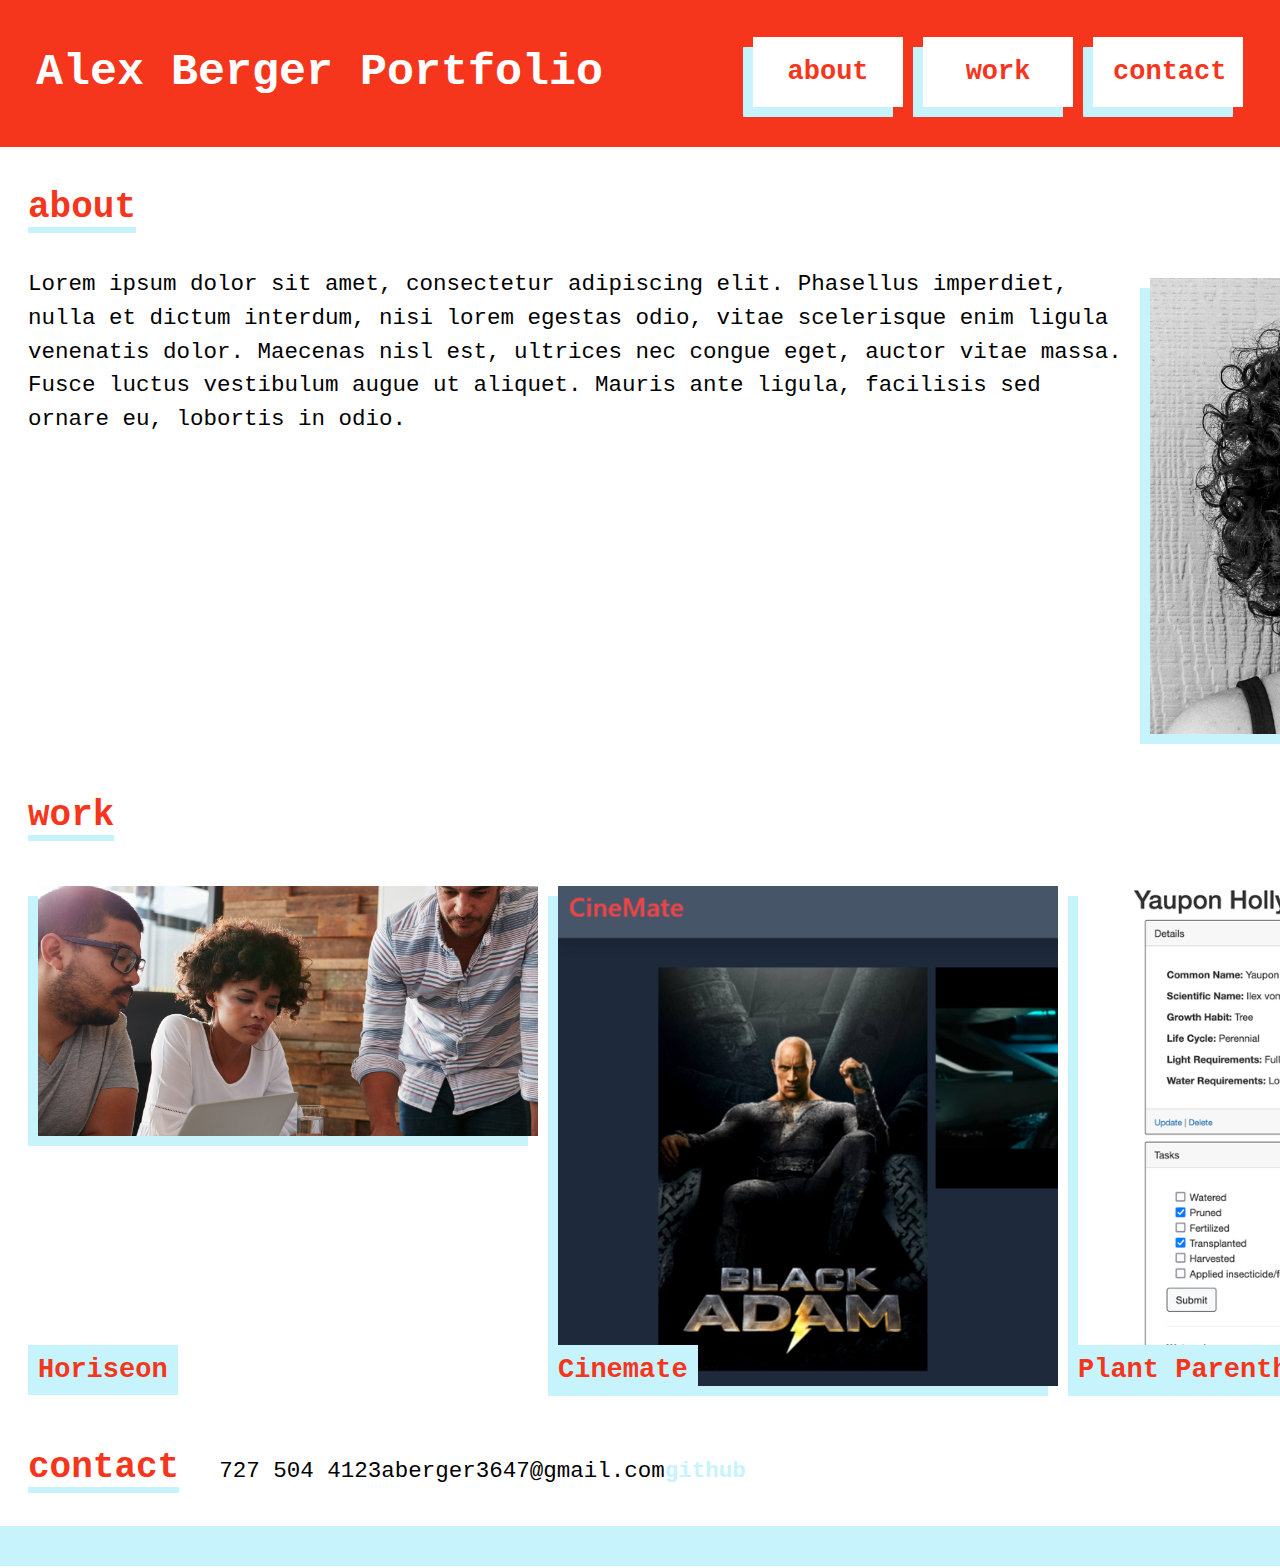
==== commit 73ba718c: "add group project 2" ====
--- a/index.html
+++ b/index.html
@@ -58,9 +58,9 @@
                 </a> 
             </div>
             <div class="small-img">
-                <img src="./assets/placeholder3.png" alt="Placeholder 2">
-                <a href="#">
-                    <h4>Project 2</h4>
+                <img src="./assets/plantparenthood.png" alt="Plant Parenthood">
+                <a href="https://obscure-mountain-85382.herokuapp.com/">
+                    <h4>Plant Parenthood</h4>
                 </a> 
             </div>
         </section>
